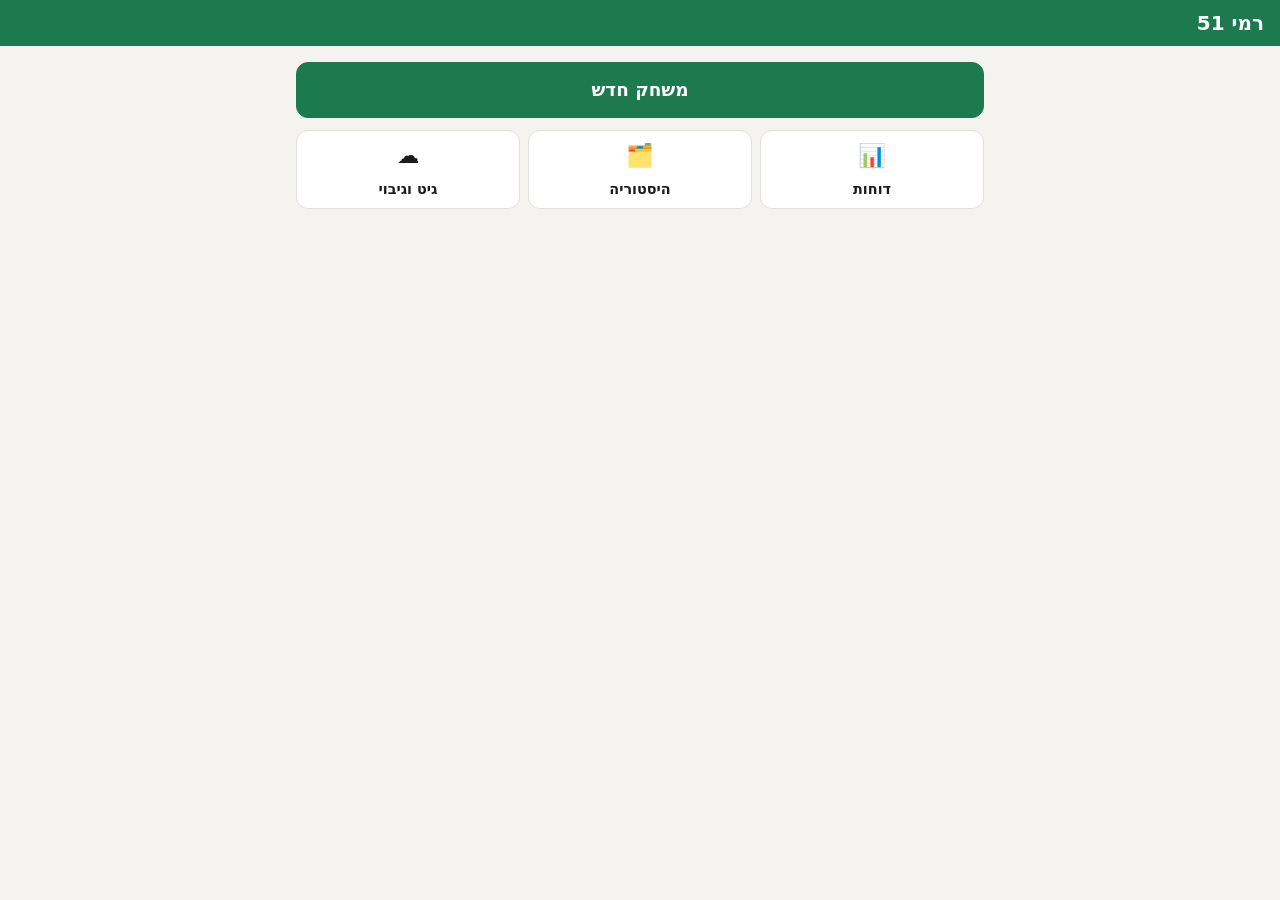
==== index.html @ df5032fe "Initial commit" ====
<!doctype html>
<html lang="he" dir="rtl">
<head>
<meta charset="utf-8">
<meta name="viewport" content="width=device-width, initial-scale=1, viewport-fit=cover">
<title>רמי 51</title>
<meta name="description" content="ניהול ניקוד למשחק רמי 51: מחלק, גלוק, פריש, טבלה ודוחות">
<meta name="theme-color" content="#1d7a4f">
<meta name="apple-mobile-web-app-capable" content="yes">
<meta name="mobile-web-app-capable" content="yes">
<meta name="apple-mobile-web-app-title" content="רמי 51">
<link rel="manifest" href="manifest.webmanifest">
<link rel="icon" href="icon.svg" type="image/svg+xml">
<link rel="apple-touch-icon" href="apple-touch-icon.png">
<link rel="stylesheet" href="style.css">
</head>
<body>
<header class="top">
  <button class="icon-btn" id="btn-back" data-act="back" aria-label="חזרה" hidden>→</button>
  <h1 data-act="home">רמי 51</h1>
  <button class="sync-badge" id="sync-badge" data-act="go" data-to="settings" hidden></button>
</header>
<main id="view" class="view"></main>
<div id="overlay-root"></div>
<div id="toast" class="toast" role="status" aria-live="polite"></div>
<noscript>האפליקציה צריכה JavaScript כדי לעבוד.</noscript>
<script src="logic.js"></script>
<script src="stats.js"></script>
<script src="sync.js"></script>
<script src="app.js"></script>
</body>
</html>
---- style.css ----
:root {
  --bg: #f4f3ef;
  --surface: #ffffff;
  --surface-2: #f8f7f4;
  --text: #1c1c1e;
  --muted: #6b6b70;
  --line: #e2e0da;
  --accent: #1d7a4f;
  --accent-ink: #ffffff;
  --accent-soft: #e3f2ea;
  --gluck: #c2410c;
  --gluck-soft: #fdeee6;
  --current: #fff8e1;
  --danger: #b42318;
  --shadow: 0 1px 2px rgba(0, 0, 0, .05), 0 4px 14px rgba(0, 0, 0, .05);
  --radius: 14px;
  color-scheme: light;
}
@media (prefers-color-scheme: dark) {
  :root:not([data-theme="light"]) {
    --bg: #111312;
    --surface: #1b1e1c;
    --surface-2: #222624;
    --text: #ececec;
    --muted: #a0a3a1;
    --line: #2f3431;
    --accent: #3fbf7f;
    --accent-ink: #0b1a12;
    --accent-soft: #17352a;
    --gluck: #ff8a50;
    --gluck-soft: #3a2218;
    --current: #2c2a1c;
    --danger: #ff6b5b;
    --shadow: none;
    color-scheme: dark;
  }
}
:root[data-theme="dark"] {
  --bg: #111312;
  --surface: #1b1e1c;
  --surface-2: #222624;
  --text: #ececec;
  --muted: #a0a3a1;
  --line: #2f3431;
  --accent: #3fbf7f;
  --accent-ink: #0b1a12;
  --accent-soft: #17352a;
  --gluck: #ff8a50;
  --gluck-soft: #3a2218;
  --current: #2c2a1c;
  --danger: #ff6b5b;
  --shadow: none;
  color-scheme: dark;
}

* { box-sizing: border-box; }
html { -webkit-text-size-adjust: 100%; }
body {
  margin: 0;
  background: var(--bg);
  color: var(--text);
  font: 16px/1.5 system-ui, -apple-system, "Segoe UI", Arial, sans-serif;
  direction: rtl;
  -webkit-tap-highlight-color: transparent;
}
button, input, select { font: inherit; color: inherit; }
h2 { font-size: 1.15rem; margin: 0 0 10px; }
h3 { font-size: 1rem; margin: 0 0 6px; }
p { margin: 0 0 10px; }
.muted { color: var(--muted); }
.num { direction: ltr; unicode-bidi: isolate; font-variant-numeric: tabular-nums; }
.error { color: var(--danger); min-height: 1.5em; margin: 6px 0 0; font-weight: 600; }

/* ---------- header ---------- */
.top {
  position: sticky; top: 0; z-index: 10;
  display: flex; align-items: center; gap: 8px;
  padding: calc(env(safe-area-inset-top) + 8px) 16px 8px;
  background: var(--accent); color: var(--accent-ink);
}
.top h1 { margin: 0; font-size: 1.25rem; flex: 1; cursor: pointer; }
.icon-btn {
  border: 0; background: transparent; color: inherit;
  font-size: 1.4rem; width: 40px; height: 40px; border-radius: 10px; cursor: pointer;
}
.sync-badge {
  border: 1px solid currentColor; background: transparent; color: inherit;
  border-radius: 999px; padding: 2px 10px; font-size: .8rem; cursor: pointer; white-space: nowrap;
}
.sync-badge.err { background: var(--danger); border-color: var(--danger); color: #fff; }

.view { max-width: 720px; margin: 0 auto; padding: 16px 16px calc(env(safe-area-inset-bottom) + 40px); }

/* ---------- buttons ---------- */
.btn {
  display: inline-flex; align-items: center; justify-content: center; gap: 6px;
  min-height: 44px; padding: 8px 16px;
  border: 1px solid var(--line); border-radius: 12px;
  background: var(--surface); color: var(--text);
  font-weight: 600; cursor: pointer; text-decoration: none;
}
.btn:disabled { opacity: .45; cursor: default; }
.btn.primary { background: var(--accent); border-color: var(--accent); color: var(--accent-ink); }
.btn.danger { color: var(--danger); border-color: color-mix(in srgb, var(--danger) 40%, var(--line)); }
.btn.gluck-on { background: var(--gluck-soft); border-color: var(--gluck); color: var(--gluck); }
.btn.big { width: 100%; min-height: 56px; font-size: 1.15rem; }
.btn.block { width: 100%; }
.row { display: flex; flex-wrap: wrap; gap: 8px; margin: 12px 0; }
.row > .btn { flex: 1 1 0; }
.grid-3 { display: grid; grid-template-columns: repeat(3, 1fr); gap: 8px; margin: 12px 0; }
.grid-3 .btn { flex-direction: column; min-height: 72px; font-size: .9rem; }
.grid-3 .btn .ic { font-size: 1.4rem; }

/* ---------- cards ---------- */
.card {
  display: block; width: 100%; text-align: right;
  background: var(--surface); border: 1px solid var(--line); border-radius: var(--radius);
  padding: 14px 16px; margin: 0 0 12px; box-shadow: var(--shadow);
}
button.card { cursor: pointer; font: inherit; color: inherit; }
.card .label { font-size: .8rem; color: var(--muted); font-weight: 600; }
.card.warn { border-color: var(--gluck); background: var(--gluck-soft); }
.winner-name { font-size: 1.5rem; font-weight: 800; margin: 2px 0; }
.mini-rank { list-style: none; padding: 0; margin: 8px 0 0; display: flex; flex-wrap: wrap; gap: 4px 14px; font-size: .9rem; }
.mini-rank li b { font-weight: 700; }

/* ---------- setup ---------- */
.player-list { list-style: none; padding: 0; margin: 0 0 10px; }
.player-list li { display: flex; align-items: center; gap: 6px; margin-bottom: 8px; }
.player-list input {
  flex: 1; min-width: 0; height: 46px; padding: 0 12px;
  border: 1px solid var(--line); border-radius: 10px; background: var(--surface);
}
.player-list .icon { width: 38px; min-height: 46px; padding: 0; }
.deal-chip {
  height: 46px; padding: 0 10px; border-radius: 10px; cursor: pointer;
  border: 1px dashed var(--line); background: transparent; color: var(--muted); font-size: .8rem; font-weight: 600;
}
.deal-chip.on { border: 1px solid var(--accent); background: var(--accent); color: var(--accent-ink); }
.stepper { display: flex; align-items: center; gap: 10px; }
.stepper .btn { width: 46px; padding: 0; font-size: 1.3rem; }
.stepper .val { min-width: 2.5ch; text-align: center; font-size: 1.2rem; font-weight: 700; }
.field-row { display: flex; align-items: center; justify-content: space-between; gap: 10px; margin: 14px 0; }

/* ---------- game status ---------- */
.status {
  background: var(--surface); border: 1px solid var(--line); border-radius: var(--radius);
  padding: 14px 16px; margin-bottom: 12px; box-shadow: var(--shadow);
}
.status.is-gluck { border: 2px solid var(--gluck); background: var(--gluck-soft); }
.status-top { display: flex; justify-content: space-between; align-items: baseline; gap: 10px; }
.round-no { font-size: 1.1rem; font-weight: 700; }
.dealer { font-size: 1.6rem; font-weight: 800; margin: 4px 0 2px; }
.gluck-badge {
  display: inline-flex; align-items: center; gap: 6px;
  background: var(--gluck); color: #fff; border-radius: 999px; padding: 2px 12px; font-weight: 800; font-size: .95rem;
}
.gluck-badge.sm { font-size: .8rem; padding: 1px 10px; vertical-align: middle; }
.status .notes { display: flex; flex-wrap: wrap; gap: 8px; align-items: center; margin-top: 6px; font-size: .9rem; }

/* ---------- score table ---------- */
.table-wrap { overflow-x: auto; margin: 12px 0; border: 1px solid var(--line); border-radius: var(--radius); background: var(--surface); }
table.score { border-collapse: collapse; width: 100%; font-variant-numeric: tabular-nums; }
.score th, .score td { border-bottom: 1px solid var(--line); padding: 6px 4px; text-align: center; }
.score thead th { background: var(--surface-2); font-size: .9rem; position: sticky; top: 0; }
.score th.c-no, .score td.c-no { width: 2.4em; color: var(--muted); font-size: .85rem; }
.score th.c-gl, .score td.c-gl { width: 1.8em; color: var(--gluck); font-weight: 800; }
.score td.c-gl.toggle { cursor: pointer; }
.score tr.gluck td { background: var(--gluck-soft); }
.score tr.current td { background: var(--current); }
.score tr.current.gluck td { background: color-mix(in srgb, var(--gluck-soft) 60%, var(--current)); }
.score tr.played { cursor: pointer; }
.score .tot { display: block; font-weight: 700; font-size: 1rem; }
.score .delta { display: block; font-size: .72rem; color: var(--muted); }
.score td.win .tot { color: var(--accent); }
.score td.win { box-shadow: inset 0 0 0 2px var(--accent); border-radius: 6px; }
.score .deal-mark { font-size: .7rem; font-weight: 700; color: var(--accent); }
.score .fresh-mark { font-size: .7rem; color: var(--gluck); font-weight: 700; }
.score tfoot th { background: var(--surface-2); border-bottom: 0; font-size: 1rem; }
.score tfoot .lead { color: var(--accent); }
.legend { display: flex; flex-wrap: wrap; gap: 4px 14px; font-size: .78rem; color: var(--muted); margin: -4px 0 12px; }

/* ---------- sheet & dialog ---------- */
.backdrop { position: fixed; inset: 0; background: rgba(0, 0, 0, .45); z-index: 40; }
.sheet {
  position: fixed; inset-inline: 0; bottom: 0; z-index: 41;
  max-height: 92vh; overflow-y: auto;
  background: var(--surface); border-radius: 18px 18px 0 0;
  padding: 18px 16px calc(env(safe-area-inset-bottom) + 16px);
  max-width: 720px; margin: 0 auto;
}
.dialog {
  position: fixed; z-index: 51; inset-inline: 16px; top: 50%; transform: translateY(-50%);
  max-width: 420px; margin: 0 auto;
  background: var(--surface); border-radius: 16px; padding: 18px 16px; box-shadow: 0 10px 40px rgba(0, 0, 0, .3);
}
.dialog-backdrop { z-index: 50; }
.dialog .row { margin-bottom: 0; }
.dialog .row.col { flex-direction: column; }
.label-line { font-size: .85rem; color: var(--muted); font-weight: 600; margin: 12px 0 6px; }
.chips { display: flex; flex-wrap: wrap; gap: 8px; }
.chip {
  min-height: 44px; padding: 6px 14px; border-radius: 999px; cursor: pointer;
  border: 1px solid var(--line); background: var(--surface-2); font-weight: 600;
}
.chip.on { background: var(--accent); border-color: var(--accent); color: var(--accent-ink); }
.chip.sm { min-height: 40px; padding: 4px 10px; font-size: .85rem; }
.chip.noset.on { background: var(--gluck); border-color: var(--gluck); color: #fff; }
.toggle-line { display: flex; align-items: center; gap: 10px; margin: 12px 0 4px; font-weight: 600; cursor: pointer; }
.toggle-line input { width: 22px; height: 22px; accent-color: var(--accent); }
.entry { display: grid; grid-template-columns: 1fr 84px auto 64px; align-items: center; gap: 8px; padding: 6px 0; border-bottom: 1px solid var(--line); }
.entry .ename { font-weight: 600; overflow: hidden; text-overflow: ellipsis; white-space: nowrap; }
.entry input {
  height: 44px; width: 100%; padding: 0 8px; text-align: center; font-size: 1.1rem;
  border: 1px solid var(--line); border-radius: 10px; background: var(--surface-2);
}
.entry input:disabled { opacity: .4; }
.entry .pv { text-align: left; font-weight: 700; }
.mult { margin: 10px 0 0; font-weight: 700; }

/* ---------- toast ---------- */
.toast {
  position: fixed; bottom: calc(env(safe-area-inset-bottom) + 20px); inset-inline: 16px; z-index: 60;
  max-width: 480px; margin: 0 auto; padding: 12px 16px; border-radius: 12px;
  background: #222; color: #fff; text-align: center; font-weight: 600;
  opacity: 0; transform: translateY(10px); transition: opacity .2s, transform .2s; pointer-events: none;
}
.toast.show { opacity: 1; transform: none; }

/* ---------- history & reports ---------- */
.list { list-style: none; padding: 0; margin: 0; }
.hist-top { display: flex; justify-content: space-between; gap: 8px; font-size: .85rem; color: var(--muted); }
.hist-winner { font-weight: 800; font-size: 1.1rem; margin: 2px 0; }
.seg { display: flex; gap: 6px; overflow-x: auto; margin: 0 0 10px; padding-bottom: 2px; }
.seg .chip { flex: 0 0 auto; min-height: 38px; }
.tabs { display: flex; gap: 2px; overflow-x: auto; border-bottom: 1px solid var(--line); margin: 0 0 12px; }
.tab {
  flex: 0 0 auto; border: 0; background: transparent; padding: 10px 12px; cursor: pointer;
  font-weight: 600; color: var(--muted); border-bottom: 3px solid transparent;
}
.tab.on { color: var(--text); border-bottom-color: var(--accent); }
table.data { width: 100%; border-collapse: collapse; font-size: .92rem; font-variant-numeric: tabular-nums; }
.data th, .data td { padding: 8px 4px; border-bottom: 1px solid var(--line); text-align: center; }
.data th:nth-child(2), .data td:nth-child(2) { text-align: right; }
.data th { font-size: .78rem; color: var(--muted); font-weight: 600; }
.data tr.top1 td { font-weight: 800; }
.stat-list { list-style: none; padding: 0; margin: 0; }
.stat-list li { display: flex; justify-content: space-between; gap: 10px; padding: 6px 0; border-bottom: 1px solid var(--line); }
.stat-list li:last-child { border-bottom: 0; }
.stat-list b { font-variant-numeric: tabular-nums; }

/* single-series bar chart: bars grow from the zero line */
.bars { margin: 6px 0 4px; }
.bar-row { display: grid; grid-template-columns: 5.5em 1fr 3.5em; align-items: center; gap: 8px; margin-bottom: 2px; font-size: .9rem; }
.bar-row .bl { overflow: hidden; text-overflow: ellipsis; white-space: nowrap; }
.bar-track { position: relative; height: 18px; }
.bar-zero { position: absolute; top: -2px; bottom: -2px; width: 1px; background: var(--muted); opacity: .5; }
.bar { position: absolute; top: 2px; bottom: 2px; background: var(--accent); }
.bar.pos { border-radius: 0 4px 4px 0; }
.bar.neg { border-radius: 4px 0 0 4px; }
[dir="rtl"] .bar.pos { border-radius: 4px 0 0 4px; }
[dir="rtl"] .bar.neg { border-radius: 0 4px 4px 0; }
.bar-row .bv { text-align: left; font-weight: 700; }

.form label { display: block; font-weight: 600; margin: 10px 0 4px; }
.form input[type="text"], .form input[type="password"], .form select {
  width: 100%; height: 46px; padding: 0 12px; border: 1px solid var(--line); border-radius: 10px; background: var(--surface-2);
}
.form .ltr { direction: ltr; text-align: left; }
details { margin-top: 10px; }
details summary { cursor: pointer; font-weight: 600; color: var(--accent); }
details ol { padding-inline-start: 20px; margin: 8px 0 0; }
details li { margin: 4px 0; }
.empty { text-align: center; color: var(--muted); padding: 30px 10px; }
.h2h { display: grid; grid-template-columns: 1fr auto 1fr; gap: 8px; align-items: end; }
.h2h-score { display: grid; grid-template-columns: 1fr auto 1fr; align-items: center; text-align: center; margin: 14px 0 6px; }
.h2h-score .big { font-size: 2.4rem; font-weight: 800; line-height: 1; }
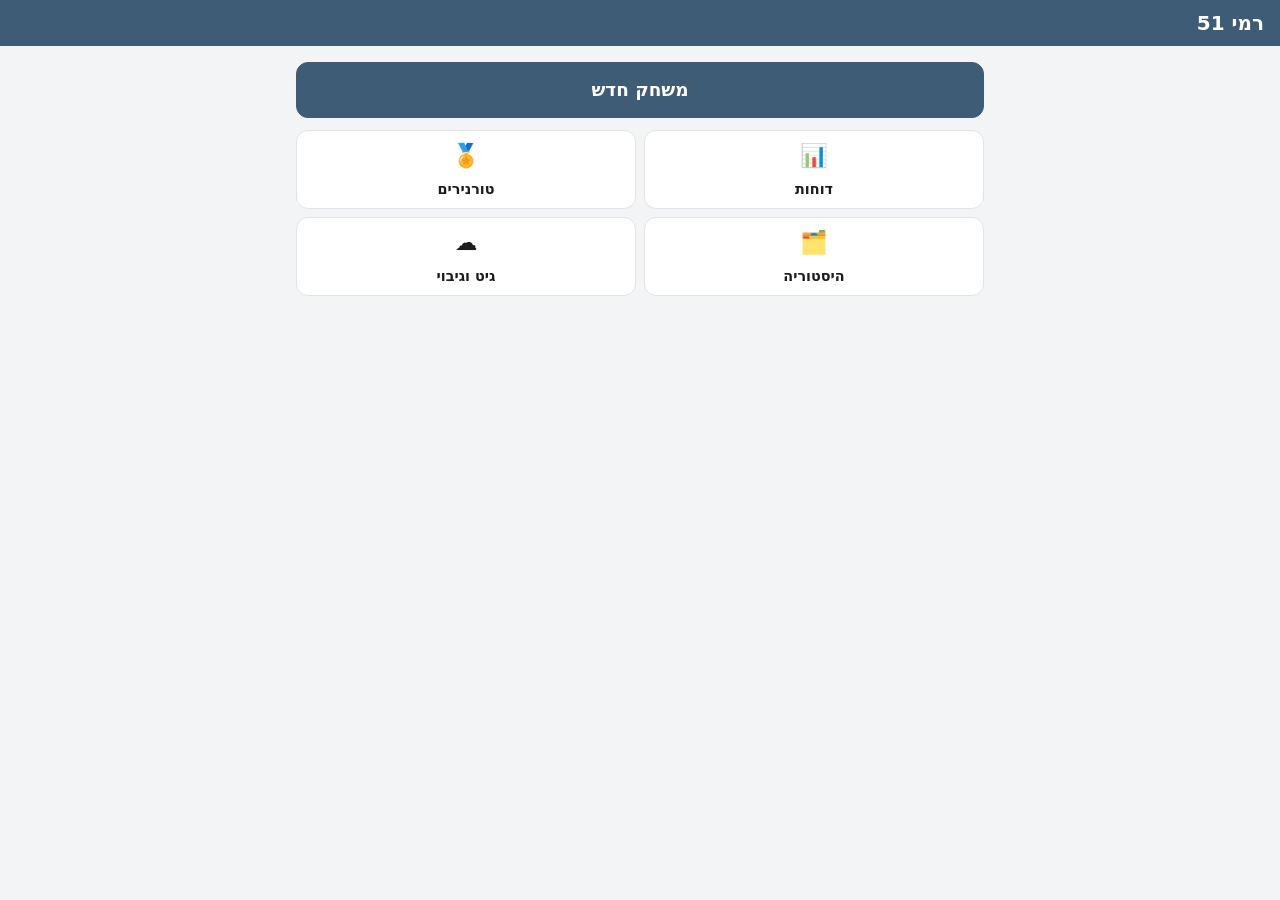
==== commit bb1a94c8: "הוספת טורנירים" ====
--- a/index.html
+++ b/index.html
@@ -5,7 +5,7 @@
 <meta name="viewport" content="width=device-width, initial-scale=1, viewport-fit=cover">
 <title>רמי 51</title>
 <meta name="description" content="ניהול ניקוד למשחק רמי 51: מחלק, גלוק, פריש, טבלה ודוחות">
-<meta name="theme-color" content="#1d7a4f">
+<meta name="theme-color" content="#3e5c76">
 <meta name="apple-mobile-web-app-capable" content="yes">
 <meta name="mobile-web-app-capable" content="yes">
 <meta name="apple-mobile-web-app-title" content="רמי 51">
@@ -26,6 +26,7 @@
 <noscript>האפליקציה צריכה JavaScript כדי לעבוד.</noscript>
 <script src="logic.js"></script>
 <script src="stats.js"></script>
+<script src="tournaments.js"></script>
 <script src="sync.js"></script>
 <script src="app.js"></script>
 </body>
--- a/style.css
+++ b/style.css
@@ -1,13 +1,13 @@
 :root {
-  --bg: #f4f3ef;
+  --bg: #f3f4f6;
   --surface: #ffffff;
-  --surface-2: #f8f7f4;
+  --surface-2: #f7f8fa;
   --text: #1c1c1e;
-  --muted: #6b6b70;
-  --line: #e2e0da;
-  --accent: #1d7a4f;
+  --muted: #6b6f76;
+  --line: #e1e4e8;
+  --accent: #3e5c76;
   --accent-ink: #ffffff;
-  --accent-soft: #e3f2ea;
+  --accent-soft: #e6edf3;
   --gluck: #c2410c;
   --gluck-soft: #fdeee6;
   --current: #fff8e1;
@@ -18,15 +18,15 @@
 }
 @media (prefers-color-scheme: dark) {
   :root:not([data-theme="light"]) {
-    --bg: #111312;
-    --surface: #1b1e1c;
-    --surface-2: #222624;
-    --text: #ececec;
-    --muted: #a0a3a1;
-    --line: #2f3431;
-    --accent: #3fbf7f;
-    --accent-ink: #0b1a12;
-    --accent-soft: #17352a;
+    --bg: #121318;
+    --surface: #1b1d23;
+    --surface-2: #23262d;
+    --text: #ececf0;
+    --muted: #a1a3ab;
+    --line: #30333b;
+    --accent: #9fbdd6;
+    --accent-ink: #102030;
+    --accent-soft: #202c37;
     --gluck: #ff8a50;
     --gluck-soft: #3a2218;
     --current: #2c2a1c;
@@ -36,15 +36,15 @@
   }
 }
 :root[data-theme="dark"] {
-  --bg: #111312;
-  --surface: #1b1e1c;
-  --surface-2: #222624;
-  --text: #ececec;
-  --muted: #a0a3a1;
-  --line: #2f3431;
-  --accent: #3fbf7f;
-  --accent-ink: #0b1a12;
-  --accent-soft: #17352a;
+  --bg: #121318;
+  --surface: #1b1d23;
+  --surface-2: #23262d;
+  --text: #ececf0;
+  --muted: #a1a3ab;
+  --line: #30333b;
+  --accent: #9fbdd6;
+  --accent-ink: #102030;
+  --accent-soft: #202c37;
   --gluck: #ff8a50;
   --gluck-soft: #3a2218;
   --current: #2c2a1c;
@@ -107,9 +107,10 @@
 .btn.block { width: 100%; }
 .row { display: flex; flex-wrap: wrap; gap: 8px; margin: 12px 0; }
 .row > .btn { flex: 1 1 0; }
-.grid-3 { display: grid; grid-template-columns: repeat(3, 1fr); gap: 8px; margin: 12px 0; }
-.grid-3 .btn { flex-direction: column; min-height: 72px; font-size: .9rem; }
-.grid-3 .btn .ic { font-size: 1.4rem; }
+.tiles { display: grid; grid-template-columns: repeat(2, 1fr); gap: 8px; margin: 12px 0; }
+.tiles .btn { flex-direction: column; min-height: 72px; font-size: .9rem; }
+.tiles .btn .ic { font-size: 1.4rem; }
+.btn.sm { min-height: 38px; padding: 6px 12px; font-size: .9rem; }
 
 /* ---------- cards ---------- */
 .card {
@@ -123,6 +124,7 @@
 .winner-name { font-size: 1.5rem; font-weight: 800; margin: 2px 0; }
 .mini-rank { list-style: none; padding: 0; margin: 8px 0 0; display: flex; flex-wrap: wrap; gap: 4px 14px; font-size: .9rem; }
 .mini-rank li b { font-weight: 700; }
+.mini-rank.stack { flex-direction: column; gap: 2px; }
 
 /* ---------- setup ---------- */
 .player-list { list-style: none; padding: 0; margin: 0 0 10px; }
@@ -233,9 +235,10 @@
 .hist-winner { font-weight: 800; font-size: 1.1rem; margin: 2px 0; }
 .seg { display: flex; gap: 6px; overflow-x: auto; margin: 0 0 10px; padding-bottom: 2px; }
 .seg .chip { flex: 0 0 auto; min-height: 38px; }
-.tabs { display: flex; gap: 2px; overflow-x: auto; border-bottom: 1px solid var(--line); margin: 0 0 12px; }
+/* six tabs in two rows, so none hides off-screen on a phone */
+.tabs { display: grid; grid-template-columns: repeat(3, 1fr); column-gap: 2px; border-bottom: 1px solid var(--line); margin: 0 0 12px; }
 .tab {
-  flex: 0 0 auto; border: 0; background: transparent; padding: 10px 12px; cursor: pointer;
+  border: 0; background: transparent; padding: 9px 4px; cursor: pointer;
   font-weight: 600; color: var(--muted); border-bottom: 3px solid transparent;
 }
 .tab.on { color: var(--text); border-bottom-color: var(--accent); }
@@ -272,6 +275,20 @@
 details ol { padding-inline-start: 20px; margin: 8px 0 0; }
 details li { margin: 4px 0; }
 .empty { text-align: center; color: var(--muted); padding: 30px 10px; }
+
+/* ---------- tournaments ---------- */
+.tour-line { font-size: .85rem; margin-top: 2px; }
+.card.form > label:first-child { margin-top: 0; }
+.form .tour-name { margin-top: 8px; }
+.tour-filter {
+  width: 100%; height: 44px; padding: 0 12px; margin: 0 0 10px;
+  border: 1px solid var(--line); border-radius: 10px; background: var(--surface); font-weight: 600;
+}
+.tour-title { color: var(--text); font-size: 1rem; }
+.tour-actions { display: flex; flex-wrap: wrap; gap: 6px; margin-top: 10px; }
+.data tr[data-act] { cursor: pointer; }
+.data.tours td:first-child { text-align: right; font-weight: 600; }
+.data.tours th:nth-child(2), .data.tours td:nth-child(2) { text-align: center; }
 .h2h { display: grid; grid-template-columns: 1fr auto 1fr; gap: 8px; align-items: end; }
 .h2h-score { display: grid; grid-template-columns: 1fr auto 1fr; align-items: center; text-align: center; margin: 14px 0 6px; }
 .h2h-score .big { font-size: 2.4rem; font-weight: 800; line-height: 1; }
